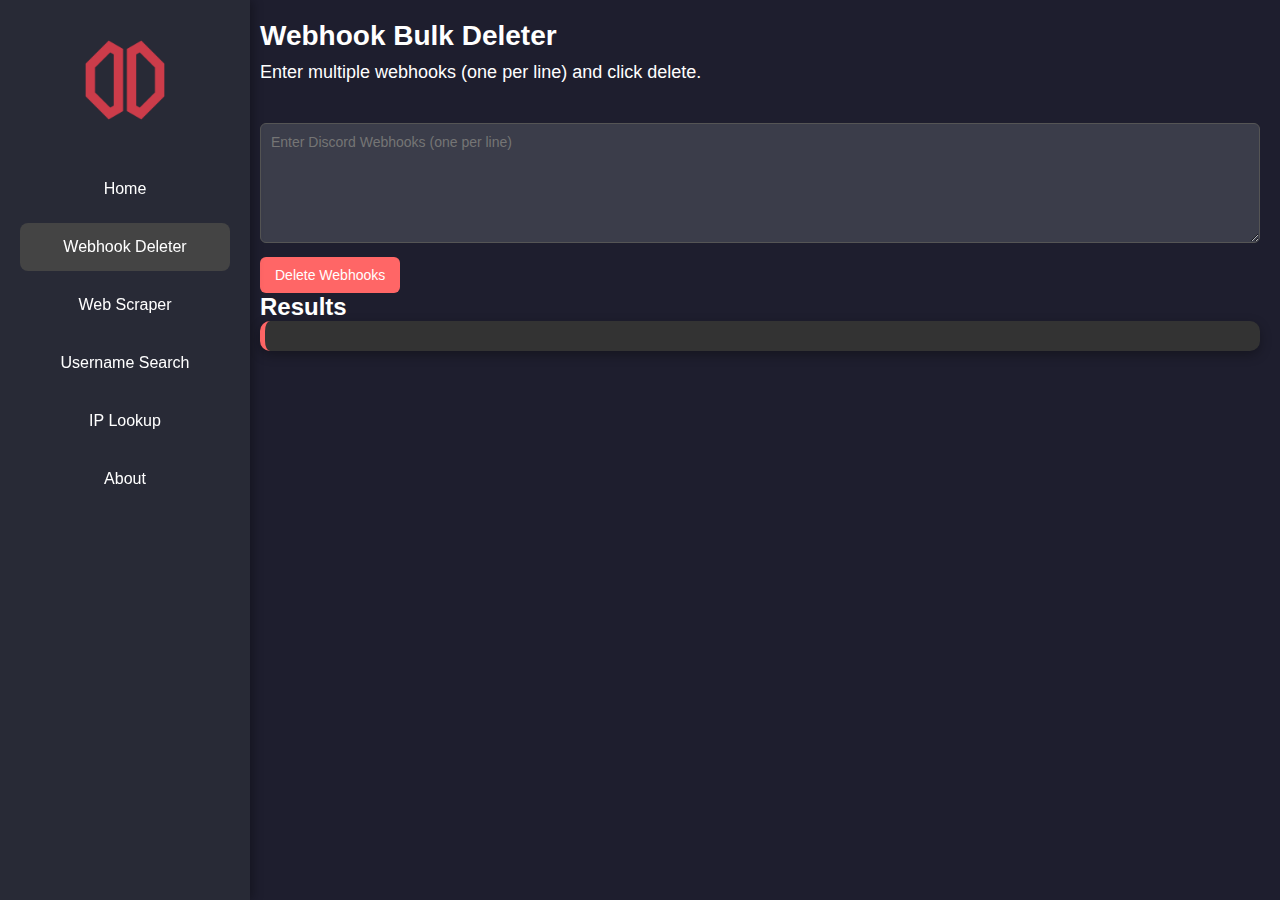
==== deleter.html @ db923c71 "Add files via upload" ====
<!DOCTYPE html>
<html lang="en">
<head>
    <meta charset="UTF-8">
    <meta name="viewport" content="width=device-width, initial-scale=1.0">
    <title>Debunk Division</title>
    <link rel="stylesheet" href="styles.css">
    <script defer src="script.js"></script>
    <script defer src="deleter.js"></script>
</head>
<body>
    <div class="sidebar">
        <img src="logo.png" alt="Debunk Division Logo" class="logo">
        <a href="index.html" class="tab">Home</a>
        <a href="deleter.html" class="tab active">Webhook Deleter</a>
        <a href="scraper.html" class="tab">Web Scraper</a>
		<a href="osint.html" class="tab">Username Search</a>
        <a href="iplookup.html" class="tab">IP Lookup</a>
        <a href="#">About</a>
    </div>
    <div class="content">
        <h1>Webhook Bulk Deleter</h1>
        <p>Enter multiple webhooks (one per line) and click delete.</p>
        
        <textarea id="webhookList" placeholder="Enter Discord Webhooks (one per line)"></textarea>
        <button id="deleteBtn">Delete Webhooks</button>
        
        <h2>Results</h2>
        <div id="results" class="result-log"></div>

    </div>
</body>
</html>
---- styles.css ----
body {
    font-family: Arial, sans-serif;
    margin: 0;
    display: flex;
    background: #1e1e2e;
    color: white;
}


.sidebar {
    width: 220px;
    background: #282a36;
    height: 100vh;
    padding-top: 20px;
    position: fixed;
}

.sidebar .logo {
    width: 150px;
    display: block;
    margin: 0 auto 20px;
}

.sidebar a {
    display: block;
    padding: 15px;
    color: white;
    text-decoration: none;
    transition: 0.3s;
}

.sidebar a:hover, .sidebar a.active {
    background: #444;
}


.content {
    margin-left: 240px;
    padding: 20px;
    width: 100%;
}


#results {
    background: #333;
    padding: 15px;
    border-radius: 10px;
    box-shadow: 0 4px 12px rgba(0, 0, 0, 0.3);
    max-height: 400px;
    overflow-y: auto;
}

.result-card {
    padding: 10px;
    border-bottom: 1px solid #555;
}

.result-card h3 {
    color: #ff6666;
    margin-bottom: 5px;
}

.result-card p {
    font-size: 14px;
    color: #ddd;
}


textarea, input {
    width: 100%;
    padding: 10px;
    border-radius: 6px;
    background: #3b3d4a;
    color: white;
    margin: 10px 0;
}


button {
    width: 100%;
    padding: 12px;
    background: #ff6666;
    color: white;
    border: none;
    cursor: pointer;
    border-radius: 6px;
}

button:hover {
    background: #ff4c4c;
}


* {
    margin: 0;
    padding: 0;
    box-sizing: border-box;
    font-family: Arial, sans-serif;
}

body {
    display: flex;
    background: #1e1e2e;
    color: white;
}


.sidebar {
    width: 250px;
    background: #282a36;
    height: 100vh;
    padding: 20px;
    position: fixed;
    display: flex;
    flex-direction: column;
    align-items: center;
    box-shadow: 3px 0 10px rgba(0, 0, 0, 0.3);
}

.sidebar .logo {
    width: 120px;
    margin-bottom: 20px;
}

.sidebar a {
    display: block;
    width: 100%;
    padding: 15px;
    color: white;
    text-decoration: none;
    text-align: center;
    font-size: 16px;
    border-radius: 8px;
    margin: 5px 0;
    transition: background 0.3s ease-in-out;
}

.sidebar a:hover, .sidebar a.active {
    background: #444;
}


.main-content {
    margin-left: 270px;
    padding: 40px;
    width: 100%;
    display: flex;
    flex-direction: column;
    align-items: center;
}

h1 {
    font-size: 28px;
    margin-bottom: 10px;
}

p {
    font-size: 18px;
    margin-bottom: 30px;
}


.widget-grid {
    display: grid;
    grid-template-columns: repeat(auto-fit, minmax(250px, 1fr));
    gap: 20px;
    width: 100%;
    max-width: 1000px;
}


.widget {
    background: #333;
    padding: 20px;
    border-radius: 12px;
    text-align: center;
    box-shadow: 0 4px 12px rgba(0, 0, 0, 0.3);
    transition: transform 0.3s ease-in-out;
}

.widget:hover {
    transform: scale(1.05);
}

.widget h2 {
    font-size: 20px;
    margin-bottom: 10px;
}

.widget p {
    font-size: 16px;
}


.widget button {
    width: 100%;
    padding: 12px;
    margin-top: 10px;
    background: #ff6666;
    border: none;
    color: white;
    font-size: 16px;
    cursor: pointer;
    border-radius: 6px;
    transition: background 0.3s ease-in-out;
}

.widget button:hover {
    background: #ff4c4c;
}


@media (max-width: 768px) {
    .sidebar {
        width: 200px;
    }
    
    .main-content {
        margin-left: 220px;
        padding: 20px;
    }

    .widget-grid {
        grid-template-columns: 1fr;
    }
}


h3 {
    margin-top: 20px;
}

.select-container {
    display: flex;
    align-items: center;
    gap: 10px;
}

select {
    width: 160px;
    padding: 10px;
    border-radius: 5px;
    background: #3b3d4a;
    color: white;
    border: 1px solid #555;
    font-size: 14px;
    cursor: pointer;
    transition: background 0.3s, border 0.3s;
}

select:hover {
    background: #4a4d5a;
    border-color: #777;
}

select:focus {
    outline: none;
    border-color: #ff6666;
}


button {
    width: auto;
    padding: 10px 15px;
    background: #ff6666;
    border: none;
    color: white;
    font-size: 14px;
    cursor: pointer;
    border-radius: 6px;
    transition: background 0.3s ease-in-out;
}

button:hover {
    background: #ff4c4c;
}


.result-log {
    background: #333;
    padding: 15px;
    border-radius: 10px;
    box-shadow: 0 4px 12px rgba(0, 0, 0, 0.3);
    max-height: 300px;
    overflow-y: auto;
    font-size: 14px;
    line-height: 1.5;
    color: #ddd;
    border-left: 5px solid #ff6666;
}


.result-log::-webkit-scrollbar {
    width: 8px;
}

.result-log::-webkit-scrollbar-thumb {
    background: #666;
    border-radius: 4px;
}


input {
    width: 100%;
    padding: 10px;
    border-radius: 6px;
    background: #3b3d4a;
    color: white;
    border: 1px solid #555;
    font-size: 14px;
    margin-bottom: 10px;
    transition: border 0.3s;
}

input:focus {
    outline: none;
    border-color: #ff6666;
}


.result-log {
    background: #333;
    padding: 15px;
    border-radius: 10px;
    box-shadow: 0 4px 12px rgba(0, 0, 0, 0.3);
    max-height: 300px;
    overflow-y: auto;
    font-size: 14px;
    line-height: 1.5;
    color: #ddd;
    border-left: 5px solid #ff6666;
}


input {
    width: 100%;
    padding: 10px;
    border-radius: 6px;
    background: #3b3d4a;
    color: white;
    border: 1px solid #555;
    font-size: 14px;
    margin-bottom: 10px;
    transition: border 0.3s;
}

input:focus {
    outline: none;
    border-color: #ff6666;
}

/* Lookup Results Log */
.result-log {
    background: #333;
    padding: 15px;
    border-radius: 10px;
    box-shadow: 0 4px 12px rgba(0, 0, 0, 0.3);
    max-height: 300px;
    overflow-y: auto;
    font-size: 14px;
    line-height: 1.5;
    color: #ddd;
    border-left: 5px solid #ff6666;
}


.avatar {
    width: 80px;
    height: 80px;
    border-radius: 50%;
    margin-bottom: 10px;
}


.user-result {
    background: #2b2d42;
    padding: 15px;
    border-radius: 10px;
    margin-bottom: 10px;
}

.user-result h3 {
    margin: 0 0 10px;
    color: #ff6666;
}

.result-item {
    padding: 5px 0;
    font-size: 14px;
    border-bottom: 1px solid #444;
}

.result-item:last-child {
    border-bottom: none;
}

.result-item a {
    color: #66ff99;
    text-decoration: none;
    font-weight: bold;
}

.result-item a:hover {
    text-decoration: underline;
}


.input-row {
    display: flex;
    align-items: center;
    gap: 10px;
    margin-top: 10px;
}


.nsfw-label {
    display: flex;
    align-items: center;
    gap: 5px;
    font-size: 14px;
    color: white;
}


.nsfw-label input {
    width: 16px;
    height: 16px;
    cursor: pointer;
}


textarea {
    width: 100%;
    padding: 10px;
    border-radius: 6px;
    background: #3b3d4a;
    color: white;
    border: 1px solid #555;
    font-size: 14px;
    margin-bottom: 10px;
    transition: border 0.3s;
    height: 120px;
}

textarea:focus {
    outline: none;
    border-color: #ff6666;
}


.result-log {
    background: #333;
    padding: 15px;
    border-radius: 10px;
    box-shadow: 0 4px 12px rgba(0, 0, 0, 0.3);
    max-height: 400px;
    overflow-y: auto;
    font-size: 14px;
    line-height: 1.5;
    color: #ddd;
    border-left: 5px solid #ff6666;
}


.ip-result {
    background: #2b2d42;
    padding: 10px;
    border-radius: 8px;
    margin-bottom: 10px;
}


.ip-result p {
    padding: 5px 0;
    border-bottom: 1px solid #444;
}

.ip-result p:last-child {
    border-bottom: none;
}

.vpn-status {
    font-weight: bold;
}

.vpn-status.vpn {
    color: #ff4444;
}

.vpn-status.proxy {
    color: #ffaa00;
}

.vpn-status.clean {
    color: #66ff99;
}
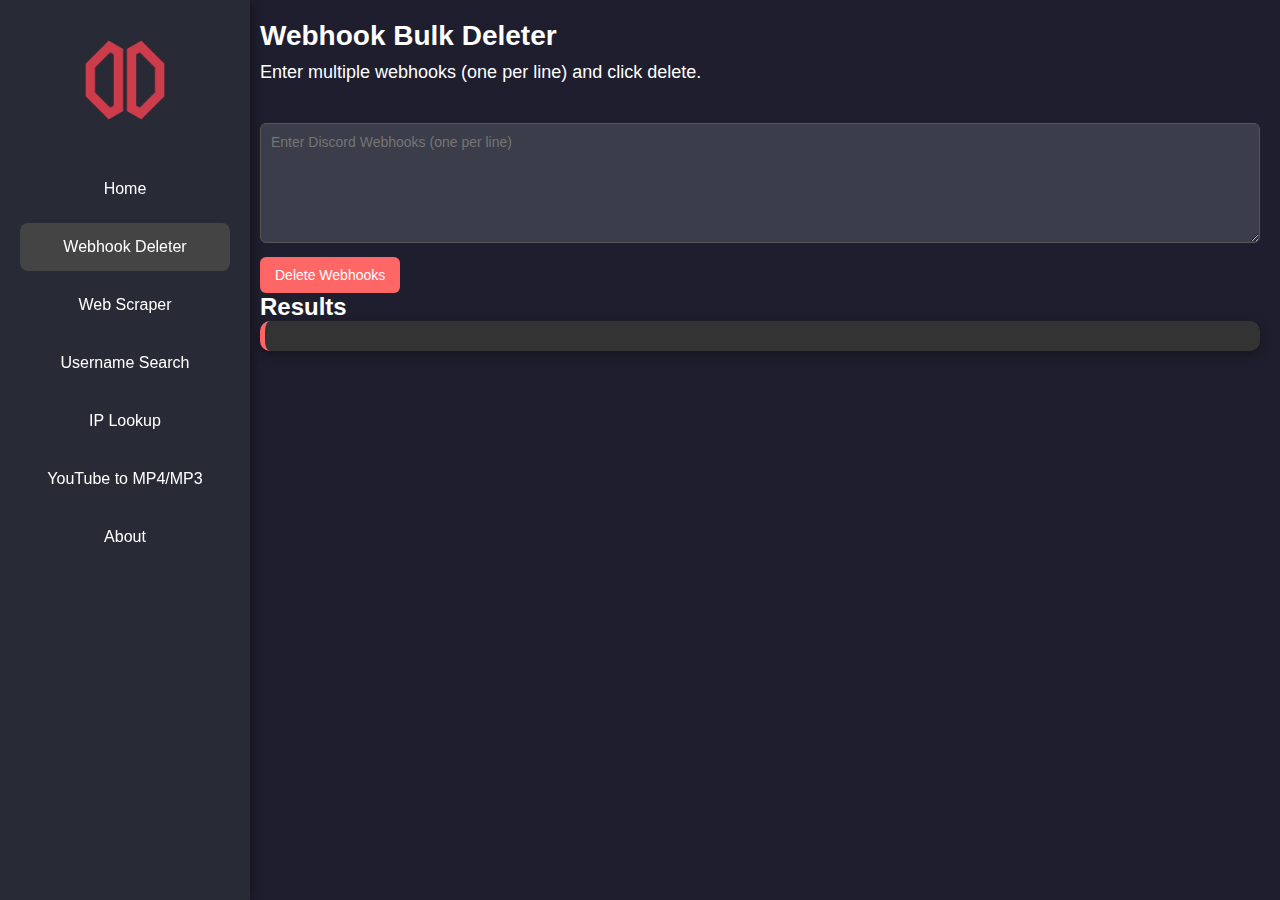
==== commit d2c9fa65: "Add files via upload" ====
--- a/deleter.html
+++ b/deleter.html
@@ -16,6 +16,7 @@
         <a href="scraper.html" class="tab">Web Scraper</a>
 		<a href="osint.html" class="tab">Username Search</a>
         <a href="iplookup.html" class="tab">IP Lookup</a>
+		<a href="youtube.html" class="tab">YouTube to MP4/MP3</a>
         <a href="#">About</a>
     </div>
     <div class="content">
--- a/styles.css
+++ b/styles.css
@@ -349,7 +349,7 @@
     border-color: #ff6666;
 }
 
-/* Lookup Results Log */
+
 .result-log {
     background: #333;
     padding: 15px;
@@ -494,3 +494,58 @@
 .vpn-status.clean {
     color: #66ff99;
 }
+
+
+input {
+    width: 100%;
+    padding: 10px;
+    border-radius: 6px;
+    background: #3b3d4a;
+    color: white;
+    border: 1px solid #555;
+    font-size: 14px;
+    margin-bottom: 10px;
+    transition: border 0.3s;
+}
+
+input:focus {
+    outline: none;
+    border-color: #ff6666;
+}
+
+
+.options {
+    display: flex;
+    align-items: center;
+    gap: 10px;
+    margin: 10px 0;
+}
+
+.options label {
+    font-size: 14px;
+    color: white;
+}
+
+select {
+    padding: 8px;
+    border-radius: 6px;
+    background: #3b3d4a;
+    color: white;
+    border: 1px solid #555;
+    font-size: 14px;
+}
+
+
+.download-button {
+    display: inline-block;
+    background: #ff4444;
+    color: white;
+    padding: 10px 15px;
+    border-radius: 5px;
+    text-decoration: none;
+    font-weight: bold;
+}
+
+.download-button:hover {
+    background: #cc3333;
+}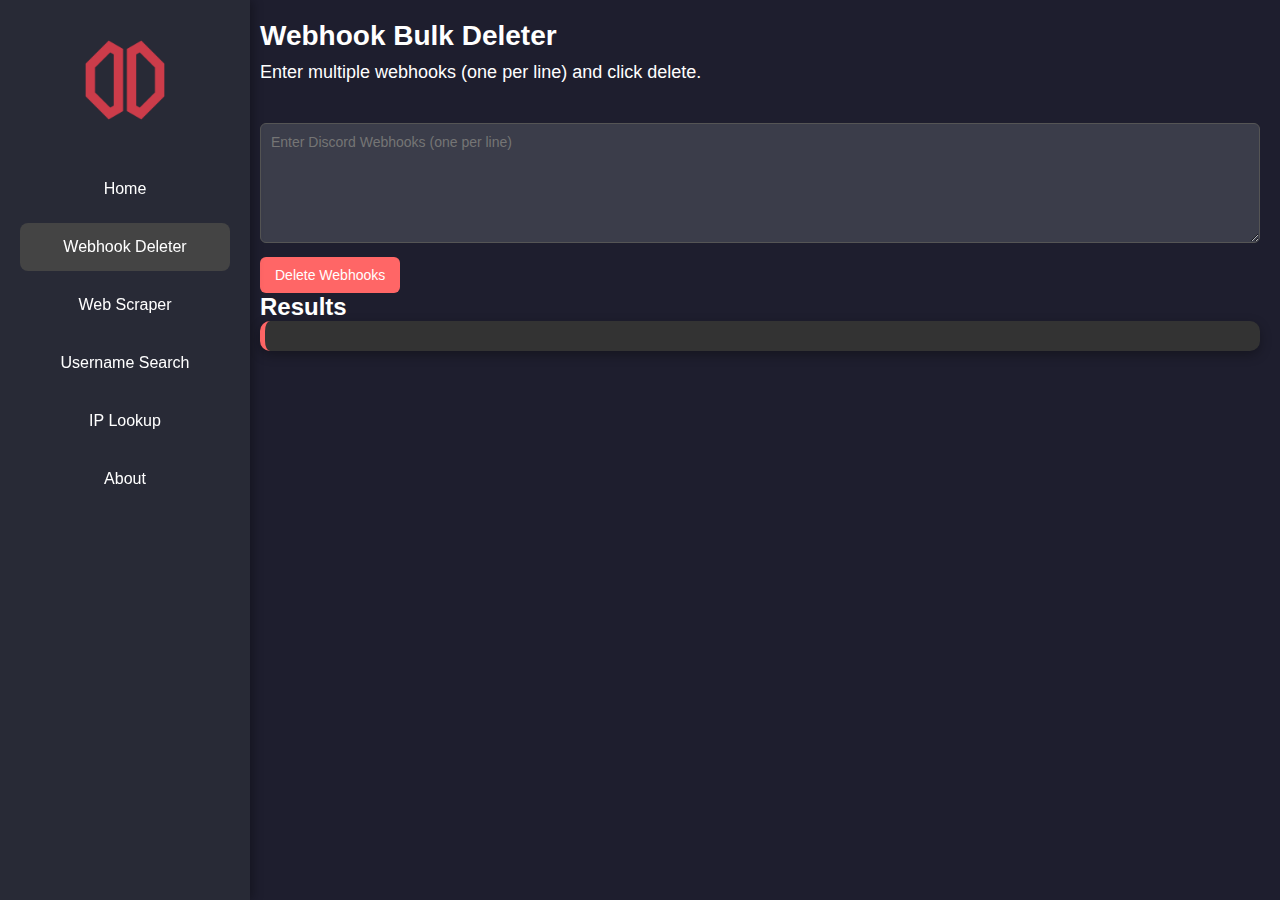
==== commit 23992228: "Add files via upload" ====
--- a/deleter.html
+++ b/deleter.html
@@ -16,7 +16,6 @@
         <a href="scraper.html" class="tab">Web Scraper</a>
 		<a href="osint.html" class="tab">Username Search</a>
         <a href="iplookup.html" class="tab">IP Lookup</a>
-		<a href="youtube.html" class="tab">YouTube to MP4/MP3</a>
         <a href="#">About</a>
     </div>
     <div class="content">
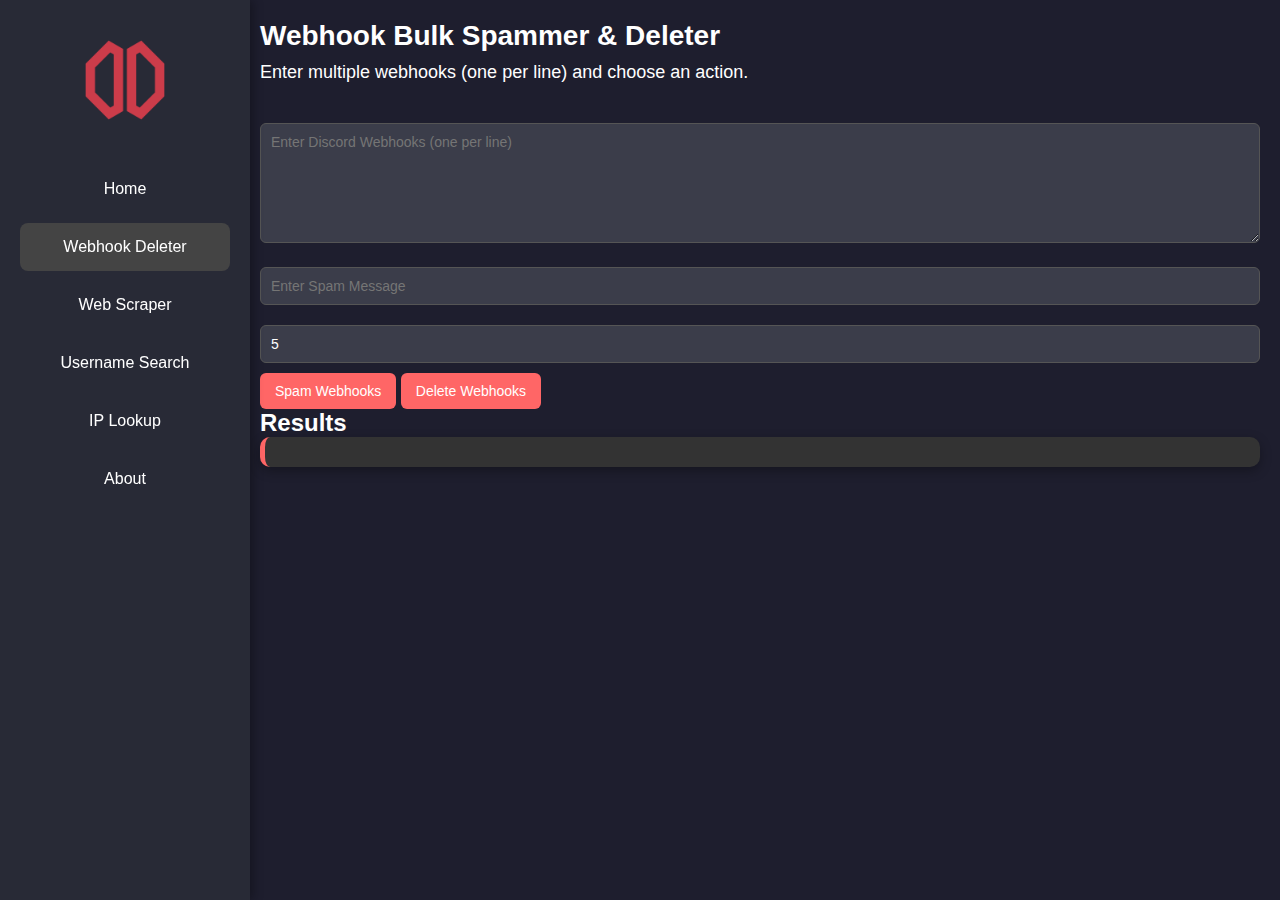
==== commit ccfe72e8: "Update deleter.html" ====
--- a/deleter.html
+++ b/deleter.html
@@ -14,20 +14,25 @@
         <a href="index.html" class="tab">Home</a>
         <a href="deleter.html" class="tab active">Webhook Deleter</a>
         <a href="scraper.html" class="tab">Web Scraper</a>
-		<a href="osint.html" class="tab">Username Search</a>
+        <a href="osint.html" class="tab">Username Search</a>
         <a href="iplookup.html" class="tab">IP Lookup</a>
         <a href="#">About</a>
     </div>
+
     <div class="content">
-        <h1>Webhook Bulk Deleter</h1>
-        <p>Enter multiple webhooks (one per line) and click delete.</p>
+        <h1>Webhook Bulk Spammer & Deleter</h1>
+        <p>Enter multiple webhooks (one per line) and choose an action.</p>
+
+        <textarea id="webhookList" placeholder="Enter Discord Webhooks (one per line)"></textarea>
         
-        <textarea id="webhookList" placeholder="Enter Discord Webhooks (one per line)"></textarea>
+        <input type="text" id="spamMessage" placeholder="Enter Spam Message">
+        <input type="number" id="spamCount" placeholder="Spam Count" min="1" value="5">
+        
+        <button id="spamBtn">Spam Webhooks</button>
         <button id="deleteBtn">Delete Webhooks</button>
         
         <h2>Results</h2>
         <div id="results" class="result-log"></div>
-
     </div>
 </body>
 </html>
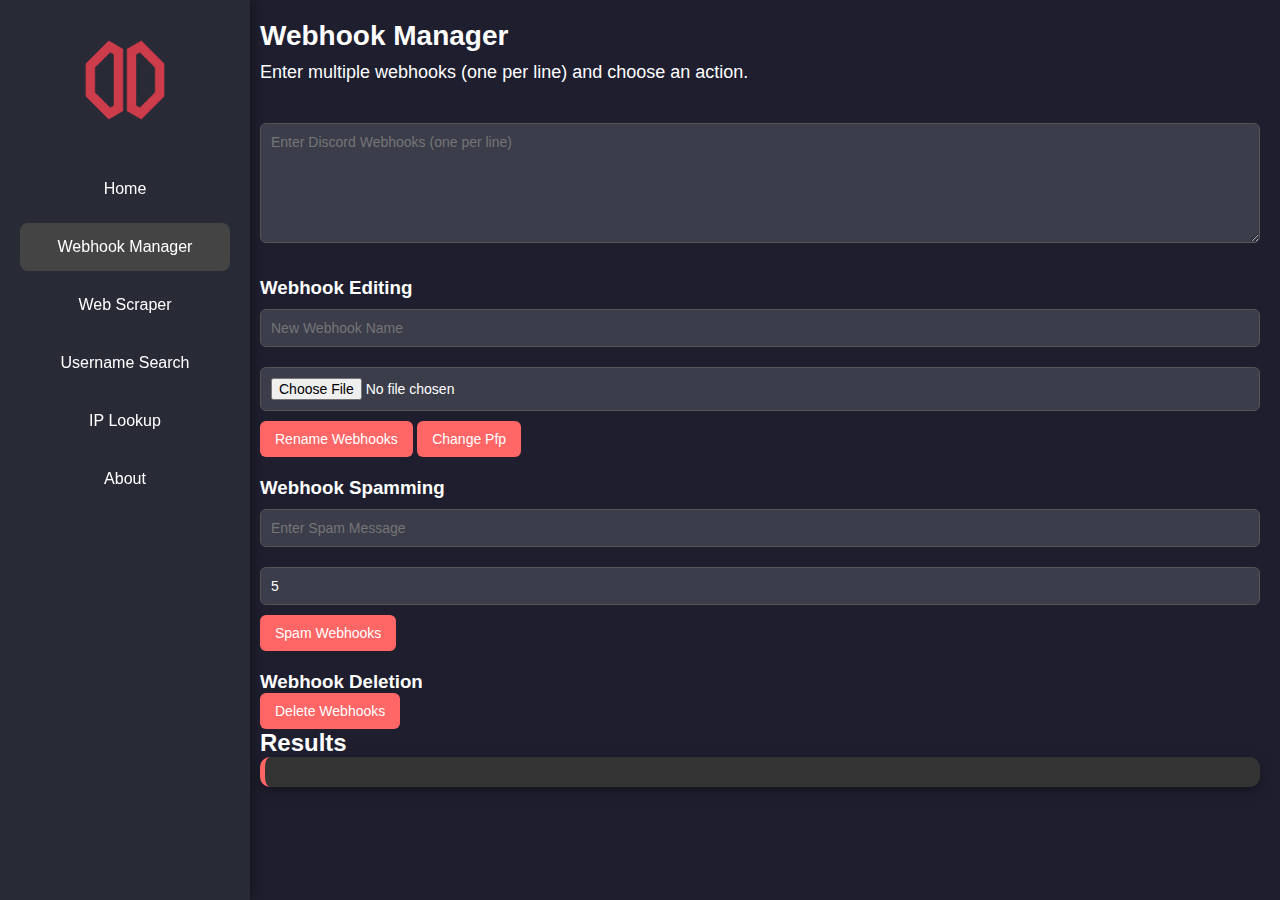
==== commit ed6eebbe: "Update deleter.html" ====
--- a/deleter.html
+++ b/deleter.html
@@ -12,7 +12,7 @@
     <div class="sidebar">
         <img src="logo.png" alt="Debunk Division Logo" class="logo">
         <a href="index.html" class="tab">Home</a>
-        <a href="deleter.html" class="tab active">Webhook Deleter</a>
+        <a href="deleter.html" class="tab active">Webhook Manager</a>
         <a href="scraper.html" class="tab">Web Scraper</a>
         <a href="osint.html" class="tab">Username Search</a>
         <a href="iplookup.html" class="tab">IP Lookup</a>
@@ -20,15 +20,23 @@
     </div>
 
     <div class="content">
-        <h1>Webhook Bulk Spammer & Deleter</h1>
+        <h1>Webhook Manager</h1>
         <p>Enter multiple webhooks (one per line) and choose an action.</p>
 
         <textarea id="webhookList" placeholder="Enter Discord Webhooks (one per line)"></textarea>
         
+        <h3>Webhook Editing</h3>
+        <input type="text" id="newWebhookName" placeholder="New Webhook Name">
+        <input type="file" id="webhookAvatar" accept="image/*">
+        <button id="renameBtn">Rename Webhooks</button>
+        <button id="changeAvatarBtn">Change Pfp</button>
+
+        <h3>Webhook Spamming</h3>
         <input type="text" id="spamMessage" placeholder="Enter Spam Message">
         <input type="number" id="spamCount" placeholder="Spam Count" min="1" value="5">
-        
         <button id="spamBtn">Spam Webhooks</button>
+
+        <h3>Webhook Deletion</h3>
         <button id="deleteBtn">Delete Webhooks</button>
         
         <h2>Results</h2>
